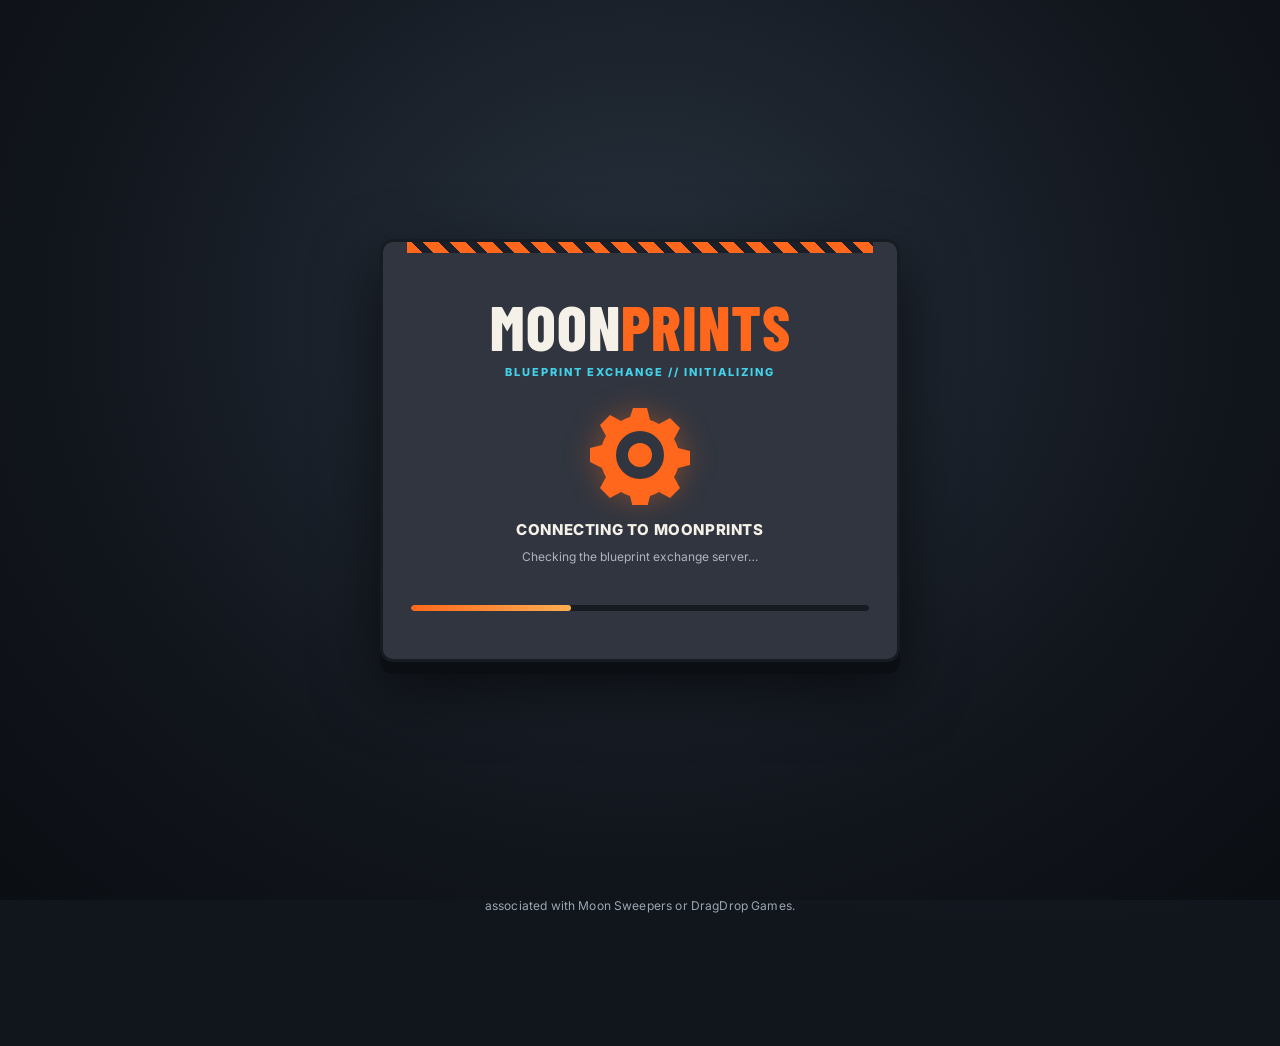
==== index.html @ df33a1d7 "Add files via upload" ====
<!doctype html><html lang="en"><head><meta charset="UTF-8"><meta name="viewport" content="width=device-width,initial-scale=1"><title>MoonPrints | Blueprint Exchange</title><link rel="icon" type="image/svg+xml" href="favicon.svg"><link rel="icon" type="image/png" sizes="32x32" href="favicon-32.png"><style>
@import url('https://fonts.googleapis.com/css2?family=Barlow+Condensed:wght@600;700;800&family=Inter:wght@400;500;600;700;800&display=swap');:root{--bg:#11151c;--panel:#30353f;--inner:#1b1f25;--orange:#ff681c;--muted:#a6adb8;--line:#454c56}*{box-sizing:border-box}body{margin:0;background:radial-gradient(ellipse at 80% 0,#222b3b,#11151c 65%);color:#f6f1e8;font-family:Inter,Arial,sans-serif;min-height:100vh}.wrap{max-width:1500px;margin:auto;padding:24px}.panel{background:var(--panel);border:3px solid #1b2028;border-radius:13px;box-shadow:0 8px 0 #101319,0 18px 35px #0005;position:relative;overflow:hidden}.panel:before{content:"";display:block;height:11px;margin:0 24px;background:repeating-linear-gradient(45deg,var(--orange) 0 11px,#1b2028 11px 19px)}.panel:after{content:'◉';position:absolute;right:9px;top:9px;color:#808a97;font-size:13px}.pad{padding:22px}.header{display:flex;align-items:center;justify-content:space-between;gap:16px}.logo{font-family:'Barlow Condensed',sans-serif;font-size:45px;font-weight:800;letter-spacing:1px;line-height:1}.logo span{color:var(--orange)}.eyebrow{font-size:12px;color:#42d3eb;font-weight:800;letter-spacing:1.3px}.subtitle{color:#aeb5be;font-size:13px;margin-top:8px}.btn{background:#293139;border:0;border-radius:7px;color:#fff;padding:13px 18px;font-weight:800;cursor:pointer}.btn:hover{filter:brightness(1.17)}.btn.primary{background:var(--orange)}.btn:disabled{opacity:.5;cursor:not-allowed}.layout{display:grid;grid-template-columns:270px minmax(0,1fr);gap:20px;margin-top:24px}.side h3,.sectiontitle{font-family:'Barlow Condensed';font-size:25px;margin:0 0 18px;letter-spacing:.7px}.side label{display:block;color:#aeb7c3;font-size:12px;font-weight:800;margin:20px 0 8px}.side select,.search,input,textarea{background:#1c2128;color:white;border:1px solid #454c56;border-radius:7px;padding:13px;font:inherit;width:100%;outline:none}.side select:focus,.search:focus,input:focus,textarea:focus{border-color:var(--orange)}.side .stat{display:flex;justify-content:space-between;background:#1d2229;padding:12px;margin:7px 0;border-radius:7px;font-size:13px}.stat b{color:#ffb25c}.content-head{display:flex;justify-content:space-between;align-items:center;gap:14px;flex-wrap:wrap}.content-head .search{max-width:350px}.tabs{display:flex;gap:5px;margin-top:22px;flex-wrap:wrap}.tab{background:#262d36;border:0;color:#9da7b5;padding:12px 17px;border-radius:8px 8px 0 0;font-weight:800;cursor:pointer}.tab.active{background:var(--orange);color:#fff}.gallery{background:#1a1e24;padding:22px;border-radius:8px;display:grid;grid-template-columns:repeat(3,minmax(0,1fr));gap:17px;min-height:400px}.tile{background:#292f37;border:2px solid #353d47;border-radius:10px;overflow:hidden;cursor:pointer;transition:transform .15s,border-color .15s}.tile:hover{transform:translateY(-4px);border-color:var(--orange)}.art{height:170px;background:radial-gradient(circle at 50% 40%,#344454,#161d26 70%);display:flex;align-items:center;justify-content:center;position:relative}.art svg{width:135px;height:105px;filter:drop-shadow(0 10px 10px #0008)}.tag{position:absolute;top:11px;right:10px;background:#f2eee4;color:#20242b;padding:6px 9px;font-size:10px;font-weight:900;transform:rotate(5deg);border-radius:3px}.tilebody{padding:15px}.tiletitle{font-weight:800;font-size:16px;margin-bottom:6px}.desc{font-size:12px;color:#b0b8c2;line-height:1.5;min-height:36px}.meta{display:flex;justify-content:space-between;margin-top:13px;font-size:11px;color:#aab2bc}.meta strong{color:#ffb36b}.status{color:#9ea8b5;font-size:12px}.empty{grid-column:1/-1;display:flex;align-items:center;justify-content:center;text-align:center;color:#aeb7c3;padding:50px}.modal{position:fixed;inset:0;background:#05080bd9;display:none;align-items:center;justify-content:center;padding:18px;z-index:20}.modal.open{display:flex}.dialog{width:min(750px,100%);max-height:90vh;overflow:auto}.detail-art{height:240px;background:radial-gradient(circle,#344758,#151a22);display:grid;place-items:center;border-radius:8px;margin:16px 0}.detail-art svg{height:180px;width:220px}.modalhead{display:flex;justify-content:space-between;align-items:center;gap:12px}.close{background:#1b2027;color:#fff;border:0;border-radius:6px;padding:9px 13px;cursor:pointer}.details{display:grid;grid-template-columns:repeat(3,1fr);gap:8px;margin:15px 0}.details div{background:#1b2027;border-radius:6px;padding:12px;font-size:12px}.details b{display:block;margin-top:7px;font-size:16px}.row{display:flex;gap:10px;align-items:center;flex-wrap:wrap}.formgrid{display:grid;grid-template-columns:1fr 1fr;gap:12px}.formgrid .full{grid-column:1/-1}.formgrid label{font-size:12px;color:#b4bdc8;display:block;margin-bottom:7px}.foot{color:#6e7887;font-size:12px;text-align:center;margin:25px 0}@media(max-width:950px){.layout{grid-template-columns:1fr}.gallery{grid-template-columns:repeat(2,minmax(0,1fr))}}@media(max-width:580px){.wrap{padding:12px}.gallery{grid-template-columns:1fr}.header{align-items:flex-start;flex-direction:column}.logo{font-size:38px}.formgrid{grid-template-columns:1fr}.formgrid .full{grid-column:auto}}

/* Consistent MoonPrints select styling, including the upload modal. */
select{appearance:none;-webkit-appearance:none;background-color:#1c2128;color:#f6f1e8;border:1px solid #454c56;border-radius:7px;padding:13px 43px 13px 13px;font:inherit;width:100%;outline:none;cursor:pointer;color-scheme:dark;background-image:url("data:image/svg+xml,%3Csvg xmlns='http://www.w3.org/2000/svg' width='16' height='10' viewBox='0 0 16 10'%3E%3Cpath d='m2 2 6 6 6-6' fill='none' stroke='%23ff681c' stroke-width='2.5' stroke-linecap='round' stroke-linejoin='round'/%3E%3C/svg%3E");background-repeat:no-repeat;background-position:right 15px center}
select:hover{border-color:#78818d;background-color:#252b34}select:focus{border-color:var(--orange);box-shadow:0 0 0 2px #ff681c33}select option{background:#1c2128;color:#f6f1e8}

/* v1.2: responsive full-window exchange */
.wrap{width:100%;max-width:none;margin:0 auto;padding:clamp(12px,1.2vw,24px)}
.layout{grid-template-columns:clamp(250px,18vw,330px) minmax(0,1fr);gap:clamp(12px,1.1vw,22px)}
.gallery{grid-template-columns:repeat(auto-fit,minmax(min(100%,260px),1fr));gap:clamp(12px,1vw,20px)}
.art{height:clamp(180px,13vw,260px)}
.art img,.detail-art img{width:100%;height:100%;object-fit:contain;display:block}.art svg{width:60%;height:75%;max-width:210px;max-height:165px}
@media(max-width:950px){.layout{grid-template-columns:1fr}}
@media(max-width:580px){.wrap{padding:10px}.gallery{grid-template-columns:1fr}}

/* v1.7: image previews never dictate the modal height or overflow into metadata. */
.modal{overflow:hidden}
.dialog{max-height:min(90dvh,900px);min-height:0;overflow-y:auto;overflow-x:hidden;overscroll-behavior:contain;scrollbar-color:#717985 #1b1f25}
.dialog .pad{min-width:0}
.detail-art{position:relative;display:block;height:clamp(210px,42vh,430px);min-height:0;max-width:100%;overflow:hidden;isolation:isolate;background:#202a35;margin:16px 0;border-radius:8px}
.detail-art img{position:absolute;inset:0;width:100%;height:100%;max-width:100%;max-height:100%;object-fit:contain;object-position:center;display:block}
.detail-art svg{position:absolute;inset:0;margin:auto;max-width:80%;max-height:85%}
.art{overflow:hidden;min-width:0}
.art img{position:absolute;inset:0;width:100%;height:100%;object-fit:contain;object-position:center}
#modalContent>p{overflow-wrap:anywhere}
@media(max-width:580px){.dialog{max-height:94dvh}.detail-art{height:clamp(180px,32vh,290px)}.details{grid-template-columns:repeat(3,minmax(0,1fr))}.details div{min-width:0;overflow-wrap:anywhere}}
/* v1.8 help guide */
.header-actions{display:flex;align-items:center;gap:10px;flex-wrap:wrap}.btn.guide{border:1px solid #68727e;background:#1c222a}.guide-intro{color:#c7d0d9;line-height:1.65;margin:14px 0 20px}.guide-steps{display:grid;gap:12px;margin:16px 0}.guide-step{display:grid;grid-template-columns:40px minmax(0,1fr);gap:13px;background:#1b2027;border:1px solid #414953;border-radius:9px;padding:15px}.guide-number{width:36px;height:36px;display:grid;place-items:center;background:var(--orange);color:white;border-radius:7px;font-family:'Barlow Condensed',sans-serif;font-size:24px;font-weight:800}.guide-step h3{font-family:'Barlow Condensed',sans-serif;font-size:23px;letter-spacing:.3px;margin:0 0 5px}.guide-step p{margin:0;color:#c1cad4;font-size:13px;line-height:1.7}.guide-path{background:#10151b;border:1px solid #4a5562;border-radius:6px;padding:11px;margin:10px 0 0;overflow-wrap:anywhere;color:#ffbc85;font-size:13px}.guide-note{padding:14px;border-left:4px solid var(--orange);background:#20262d;color:#d2d9df;border-radius:5px;line-height:1.6;font-size:13px}.guide-step strong{color:#fff}@media(max-width:580px){.header-actions{width:100%}.header-actions .btn{flex:1;padding:12px 9px}}

/* MoonPrints startup terminal */
#bootScreen{position:fixed;inset:0;z-index:9999;display:flex;align-items:center;justify-content:center;padding:22px;background:radial-gradient(ellipse at 50% 35%,#27313d 0%,#11151c 65%,#0b0e13 100%);transition:opacity .4s ease,visibility .4s ease}
#bootScreen.boot-hidden{opacity:0;visibility:hidden;pointer-events:none}
.boot-panel{width:min(520px,100%);padding:36px 28px 30px;text-align:center;background:#30353f;border:3px solid #171c23;border-radius:13px;box-shadow:0 12px 0 #0b0e12,0 24px 65px #0009;position:relative;overflow:hidden}
.boot-panel:before{content:'';position:absolute;top:0;left:24px;right:24px;height:11px;background:repeating-linear-gradient(45deg,#ff681c 0 11px,#1b2028 11px 19px)}
.boot-brand{font:800 clamp(40px,8vw,62px)/1 'Barlow Condensed',sans-serif;letter-spacing:1px;margin-top:17px}.boot-brand span{color:#ff681c}
.boot-kicker{color:#42d3eb;font-size:11px;font-weight:800;letter-spacing:2px;margin-top:8px}
.boot-gear{width:100px;height:100px;margin:26px auto 15px;color:#ff681c;filter:drop-shadow(0 0 14px #ff681c55);animation:mp-spin 3.2s linear infinite}
.boot-gear svg{width:100%;height:100%}
@keyframes mp-spin{to{transform:rotate(360deg)}}
.boot-message{font-size:15px;font-weight:800;letter-spacing:.6px;margin-top:8px}.boot-sub{color:#aeb5be;font-size:12px;line-height:1.65;margin-top:8px;min-height:40px;overflow-wrap:anywhere}
.boot-track{height:6px;border-radius:6px;background:#171c23;margin:18px 0;overflow:hidden}.boot-track:before{content:'';display:block;width:35%;height:100%;background:linear-gradient(90deg,#ff681c,#ffae51);border-radius:6px;animation:mp-progress 1.8s ease-in-out infinite alternate}@keyframes mp-progress{from{transform:translateX(-100%)}to{transform:translateX(290%)}}
#bootRetry{display:none;margin:16px auto 0;background:#ff681c;color:white;border:0;border-radius:7px;padding:12px 25px;font-weight:800;cursor:pointer}#bootRetry:focus-visible{outline:2px solid white;outline-offset:3px}
#bootScreen.boot-error .boot-gear{animation:none;color:#ffae51}#bootScreen.boot-error .boot-track:before{animation:none;width:100%;background:#a83f22}#bootScreen.boot-error #bootRetry{display:block}
@media(prefers-reduced-motion:reduce){.boot-gear,.boot-track:before{animation-duration:8s}}

.header-actions{display:flex;gap:9px;flex-wrap:wrap;align-items:center}.header-actions [hidden]{display:none!important}.account-actions{display:flex;gap:10px;flex-wrap:wrap;margin-top:14px}.account-actions .btn{flex:1}.dialog .field{margin:12px 0}.dialog .field label{display:block;color:#aeb7c3;font-size:12px;font-weight:800;margin-bottom:7px}.muted{color:#aeb7c3;font-size:13px}.manage-card{background:#1b2027;border:1px solid #454c56;border-radius:9px;padding:14px;margin:10px 0}.manage-card h3{margin:0 0 7px}.alert-error{color:#ffad83} 

/* Blueprint dossier cards: existing terminal palette, clearer information hierarchy. */
.gallery{grid-template-columns:repeat(auto-fill,minmax(min(100%,300px),1fr));align-items:stretch}
.tile{display:flex;flex-direction:column;min-width:0;cursor:pointer;transition:border-color .15s ease,box-shadow .15s ease}
.tile:focus-visible{outline:2px solid var(--orange);outline-offset:3px}
.tile .art{height:auto;aspect-ratio:16/10;background:#202a35;flex-shrink:0}
.tile .tilebody{padding:16px;display:flex;flex-direction:column;flex:1;min-width:0}
.tiletitle{font-family:'Barlow Condensed',sans-serif;font-size:26px;line-height:1.12;letter-spacing:.3px;margin:0 0 8px;overflow-wrap:anywhere;white-space:normal}
.tile .desc{margin:0 0 14px;line-height:1.6;min-height:0;display:-webkit-box;-webkit-line-clamp:2;-webkit-box-orient:vertical;overflow:hidden;color:#b7c0cc}
.blueprint-facts{display:grid;grid-template-columns:repeat(2,minmax(0,1fr));gap:1px;padding:1px;background:var(--line);border:1px solid var(--line);border-radius:7px;overflow:hidden;margin:0}
.blueprint-facts>div{background:#20262e;padding:10px 11px;min-width:0}
.blueprint-facts dt,.blueprint-exchange dt{font-size:10px;font-weight:800;text-transform:uppercase;letter-spacing:.8px;color:#aeb7c3;margin:0 0 5px}
.blueprint-facts dd,.blueprint-exchange dd{margin:0;font-size:14px;font-weight:700;line-height:1.5;overflow-wrap:anywhere;font-variant-numeric:tabular-nums}
.blueprint-facts .price-fact dd{color:#ffb25c}
.blueprint-exchange{display:grid;grid-template-columns:repeat(3,minmax(0,1fr));gap:12px;margin:16px 0 0;padding-top:13px;border-top:1px solid var(--line)}
.blueprint-exchange>div{min-width:0}.blueprint-exchange .creator-fact{grid-column:1/-1}
.blueprint-exchange .creator-fact dd{color:#42d3eb}
.card-action{display:flex;justify-content:space-between;margin-top:auto;padding-top:16px;color:#ff9b65;font-size:11px;font-weight:800;letter-spacing:1px}
#modalContent .blueprint-facts{grid-template-columns:repeat(3,minmax(0,1fr))}
#modalContent .blueprint-exchange{grid-template-columns:repeat(4,minmax(0,1fr));margin-bottom:18px}
#modalContent .creator-fact{grid-column:auto}
@media(max-width:580px){.gallery{grid-template-columns:1fr;padding:12px}#modalContent .blueprint-facts{grid-template-columns:repeat(2,minmax(0,1fr))}#modalContent .blueprint-exchange{grid-template-columns:repeat(2,minmax(0,1fr))}#modalContent .creator-fact{grid-column:1/-1}}

/* Ko-fi stays below dialogs/startup overlay; leave footer space on small screens. */
.kofi-floating{position:fixed;right:max(16px,env(safe-area-inset-right,0px));bottom:max(16px,env(safe-area-inset-bottom,0px));z-index:10;max-width:calc(100vw - 32px);filter:drop-shadow(0 5px 12px #0007)}
.kofi-floating a:focus-visible{outline:2px solid #fff;outline-offset:4px;border-radius:7px}
.foot{padding-bottom:calc(90px + env(safe-area-inset-bottom,0px))}
.like-button{margin-top:12px;color:var(--orange,#e88630)}.like-button[aria-pressed="true"]{background:#cc731a;color:#fff}.like-button:disabled{opacity:.65;cursor:wait}
</style><link rel="stylesheet" href="website-refresh.css"></head><body><div id="bootScreen" role="status" aria-live="polite" aria-label="MoonPrints backend connection status"><div class="boot-panel"><div class="boot-brand">MOON<span>PRINTS</span></div><div class="boot-kicker">BLUEPRINT EXCHANGE // INITIALIZING</div><div class="boot-gear" aria-hidden="true"><svg viewBox="0 0 100 100"><path fill="currentColor" d="M43 3h14l3 12a36 36 0 0 1 9 4l11-6 10 10-6 11a36 36 0 0 1 4 9l12 3v14l-12 3a36 36 0 0 1-4 9l6 11-10 10-11-6a36 36 0 0 1-9 4l-3 12H43l-3-12a36 36 0 0 1-9-4l-11 6-10-10 6-11a36 36 0 0 1-4-9L0 57V43l12-3a36 36 0 0 1 4-9l-6-11 10-10 11 6a36 36 0 0 1 9-4z"/><circle cx="50" cy="50" r="24" fill="#30353f"/><circle cx="50" cy="50" r="12" fill="currentColor"/></svg></div><div id="bootMessage" class="boot-message">CONNECTING TO MOONPRINTS</div><div id="bootDetail" class="boot-sub">Waking up the blueprint exchange server…</div><div class="boot-track"></div><button id="bootRetry" type="button">↻ RETRY CONNECTION</button></div></div><div class="wrap"><header class="panel"><div class="pad header"><div><div class="eyebrow">MOON SWEEPERS // COMMUNITY TERMINAL</div><div class="logo">MOON<span>PRINTS</span></div><div class="subtitle">Discover, download and share construction blueprints across the moon.</div></div><div class="header-actions"><button class="btn guide" id="howToBtn">? HOW TO USE</button><a class="btn" href="https://www.nexusmods.com/moonsweepers/mods/89" target="_blank" rel="noopener noreferrer" style="text-decoration:none;display:inline-flex;align-items:center">↓ DOWNLOAD MOD</a><button class="btn primary" id="uploadBtn">＋ UPLOAD BLUEPRINT</button><button class="btn" id="authBtn">LOGIN / REGISTER</button><button class="btn" id="myBtn" hidden>MY MOONPRINTS</button><button class="btn" id="accountBtn" hidden>MY ACCOUNT</button><div class="notification-center" id="notificationCenter" hidden><button type="button" class="btn" id="notificationsBtn" aria-controls="notificationDropdown" aria-expanded="false">NOTIFICATIONS <span id="notificationBadge" hidden>0</span></button><div id="notificationDropdown" class="notification-dropdown panel" hidden></div></div></div></div></header><main class="layout"><aside class="panel side"><div class="pad"><h3>FILTER BLUEPRINTS</h3><label for="category">CATEGORY</label><select id="category"><option value="">All categories</option><option>Logistics</option><option>Production</option><option>Power</option><option>Structures</option><option>Services</option><option>Other</option></select><label for="sort">SORT BY</label><select id="sort"><option value="popular" selected>Most downloaded</option><option value="newest">Newest first</option><option value="liked">Most liked</option><option value="trending">Trending · past 7 days</option><option value="oldest">Oldest first</option></select><label>EXCHANGE STATUS</label><div class="stat"><span>Blueprints available</span><b id="count">—</b></div><div class="stat"><span>Total downloads</span><b id="downloads">—</b></div><div class="stat"><span>Backend</span><b id="apiStatus">CONNECTING</b></div><button class="btn" id="refresh" style="width:100%;margin-top:18px">↻ REFRESH EXCHANGE</button></div></aside><section class="panel"><div class="pad"><div class="content-head"><div><div class="eyebrow">COMMUNITY ARCHIVE</div><h2 class="sectiontitle" style="margin:5px 0">BLUEPRINT EXCHANGE</h2></div><input class="search" id="search" aria-label="Search blueprints and creators" placeholder="⌕ Search blueprints, creators..."></div><div class="tabs" id="tabs"><button class="tab active" data-category="">ALL</button><button class="tab" data-category="Logistics">LOGISTICS</button><button class="tab" data-category="Production">PRODUCTION</button><button class="tab" data-category="Power">POWER</button><button class="tab" data-category="Structures">STRUCTURES</button><button class="tab" data-category="Services">SERVICES</button></div><div class="gallery" id="gallery"><div class="empty">CONTACTING MOONPRINTS EXCHANGE...</div></div><div class="status" id="resultInfo" style="margin-top:13px"></div></div></section></main><footer class="foot">MOONPRINTS // COMMUNITY BLUEPRINT EXCHANGE · FAN-MADE COMPANION TOOL<div style="height:1px;background:#434b55;opacity:.55;margin:12px auto;max-width:900px"></div><div style="font-size:12px;color:#9ca6b1;line-height:1.6;font-weight:400;letter-spacing:.15px;max-width:900px;margin:0 auto">MoonPrints is an independent, community-created mod and blueprint-sharing platform. MoonPrints is not affiliated with, endorsed by, or officially associated with Moon Sweepers or DragDrop Games.</div></footer></div><div class="modal" id="modal"><div class="dialog panel" role="dialog" aria-modal="true" aria-label="MoonPrints panel"><div class="pad" id="modalContent"></div></div></div><script src="blueprint-cards.js"></script><script>
// Set this to your private Render backend's PUBLIC HTTPS URL (no trailing slash).
const API_BASE='https://moonprintsbackend.onrender.com';
let authToken=localStorage.getItem('moonprints_session')||'',currentUser=null,afterLogin=null;
let likedIds=new Set(),likesReady=false;const pendingLikes=new Set();
function authHeaders(extra={}){return {...extra,...(authToken?{Authorization:`Bearer ${authToken}`}:{})}}
async function apiCall(route,options={}){const r=await fetch(`${API_BASE}${route}`,{...options,headers:authHeaders(options.headers||{})});let data;try{data=await r.json()}catch{data={error:'Unexpected server response'}}if(!r.ok){const error=Error(data.error||`Request failed (${r.status})`);error.status=r.status;throw error}return data}
function updateAuthUI(){const logged=!!currentUser;$('#authBtn').hidden=logged;$('#myBtn').hidden=!logged;$('#accountBtn').hidden=!logged;if(typeof syncNotificationCenter==='function')syncNotificationCenter()}
async function restoreSession(){if(!authToken)return;try{const r=await apiCall('/api/auth/me');currentUser=r.user}catch(error){if(error.status===401){authToken='';currentUser=null;localStorage.removeItem('moonprints_session')}}updateAuthUI();await refreshLikes()}
function alertModal(title,message){show(`<div class="modalhead"><div><div class="eyebrow">MOONPRINTS // NOTICE</div><h2 style="font-family:Barlow Condensed;font-size:32px">${esc(title)}</h2></div><button class="close" id="alertClose">✕ CLOSE</button></div><p class="muted" style="line-height:1.7">${esc(message)}</p><button class="btn primary" id="alertOkay">OKAY</button>`);$('#alertClose').onclick=close;$('#alertOkay').onclick=close}
function authModal(mode='login',onSuccess=null){if(onSuccess)afterLogin=onSuccess;const register=mode==='register';show(`<div class="modalhead"><div><div class="eyebrow">MOONPRINTS // CREATOR ACCESS</div><h2 style="font-family:Barlow Condensed;font-size:34px">${register?'CREATE ACCOUNT':'LOGIN'}</h2></div><button class="close" id="closeModal">✕ CLOSE</button></div><p class="muted">${register?'Register to publish and manage your blueprints.':'Log in to upload, edit, and manage your MoonPrints.'}</p><form id="authForm"><div class="field"><label>USERNAME</label><input name="username" autocomplete="username" minlength="3" maxlength="24" required placeholder="Your username"></div><div class="field"><label>PASSWORD</label><input type="password" name="password" autocomplete="${register?'new-password':'current-password'}" minlength="${register?10:1}" required placeholder="Password"></div>${register?'<p class="muted">At least 10 characters. Username: letters, numbers, underscores or hyphens.</p>':''}<div class="account-actions"><button type="submit" class="btn primary" id="authSubmit">${register?'REGISTER':'LOGIN'}</button><button type="button" class="btn" id="switchAuth">${register?'ALREADY HAVE AN ACCOUNT? LOGIN':'NEED AN ACCOUNT? REGISTER'}</button></div><p class="alert-error" id="authError" role="alert"></p></form>`);$('#closeModal').onclick=close;$('#switchAuth').onclick=()=>authModal(register?'login':'register');$('#authForm').onsubmit=async e=>{e.preventDefault();$('#authSubmit').disabled=true;$('#authError').textContent='';try{const data=await apiCall(`/api/auth/${register?'register':'login'}`,{method:'POST',headers:{'Content-Type':'application/json'},body:JSON.stringify(Object.fromEntries(new FormData(e.target)))});authToken=data.token;localStorage.setItem('moonprints_session',authToken);currentUser=data.user;updateAuthUI();await refreshLikes();close();const next=afterLogin;afterLogin=null;if(next)next()}catch(err){$('#authError').textContent=err.message}finally{const btn=$('#authSubmit');if(btn)btn.disabled=false}}}
async function myBlueprints(){if(!currentUser)return authModal('login',myBlueprints);try{const data=await apiCall('/api/me/blueprints');show(`<div class="modalhead"><div><div class="eyebrow">CREATOR DASHBOARD</div><h2 style="font-family:Barlow Condensed;font-size:34px">MY MOONPRINTS</h2></div><button class="close" id="closeModal">✕ CLOSE</button></div><p class="muted">Your website and linked-mod uploads, together. Edit details, replace files, or remove a listing.</p><div class="dashboard-summary"><strong>${data.blueprints.length} blueprints</strong><span>${data.blueprints.reduce((sum,x)=>sum+Number(x.downloads||0),0).toLocaleString()} total downloads</span><button class="btn primary" id="libraryUpload">＋ UPLOAD BLUEPRINT</button></div>${data.blueprints.length?data.blueprints.map(x=>`<div class="manage-card"><h3>${esc(x.title)}</h3><p class="muted">${esc(x.category)} · ${Number(x.downloads||0)} downloads · <strong>${x.visibility==='hidden'?'Hidden (private)':'Public'}</strong>${x.hidden?' · Hidden by moderation':''}</p><div class="row"><button class="btn" data-owner-view="${esc(x._id)}">VIEW</button><button class="btn primary" data-edit="${esc(x._id)}">EDIT</button><button class="btn" data-delete="${esc(x._id)}">DELETE</button></div></div>`).join(''):'<p class="muted">Your library starts here. Upload on the website or link your mod to share directly from the game.</p>'}`);$('#closeModal').onclick=close;$('#libraryUpload').onclick=upload;document.querySelectorAll('[data-owner-view]').forEach(b=>b.onclick=()=>detail(b.dataset.ownerView,data.blueprints.find(x=>x._id===b.dataset.ownerView)));document.querySelectorAll('[data-edit]').forEach(b=>b.onclick=()=>editBlueprint(data.blueprints.find(x=>x._id===b.dataset.edit)));document.querySelectorAll('[data-delete]').forEach(b=>b.onclick=()=>deleteBlueprint(data.blueprints.find(x=>x._id===b.dataset.delete)))}catch(e){alertModal('COULD NOT LOAD BLUEPRINTS',e.message)}}
function editBlueprint(x){show(`<div class="modalhead"><h2 style="font-family:Barlow Condensed">EDIT BLUEPRINT</h2><button class="close" id="closeModal">✕ CLOSE</button></div><form id="editForm"><div class="field"><label>TITLE</label><input name="title" maxlength="80" required value="${esc(x.title)}"></div><div class="field"><label>CATEGORY</label><select name="category">${['Logistics','Production','Power','Structures','Services','Other'].map(c=>`<option ${c===x.category?'selected':''}>${c}</option>`).join('')}</select></div><div class="field"><label>VISIBILITY</label><select name="visibility"><option value="public" ${x.visibility!=='hidden'?'selected':''}>Public — shared in the gallery</option><option value="hidden" ${x.visibility==='hidden'?'selected':''}>Hidden — only you and administrators</option></select><p class="muted">Hidden blueprints and previews are private and stay in My MoonPrints.${x.hidden?' This listing is also hidden by moderation; only an administrator can restore public access.':''}</p></div><div class="field"><label>DESCRIPTION</label><textarea name="description" rows="5" maxlength="1500">${esc(x.description||'')}</textarea></div><div class="field"><label>REPLACE MOONPRINT FILE (OPTIONAL)</label><input id="editBlueprintFile" type="file" accept=".MoonPrint,.moonprint"><p class="muted">Leave empty to keep the current blueprint file.</p></div><div class="field"><label>REPLACE PREVIEW IMAGE (OPTIONAL)</label><input id="editPreviewFile" type="file" accept=".png,image/png"><p class="muted">Leave empty to keep the current PNG preview.</p><div id="editImagePreview" style="margin-top:10px"></div></div><div class="row"><button class="btn primary" id="saveEdit" type="submit">SAVE CHANGES</button><button class="btn" type="button" id="editCancel">CANCEL</button></div><p class="alert-error" id="editError" role="alert"></p></form>`);$('#closeModal').onclick=close;$('#editCancel').onclick=myBlueprints;
let previewURL=null;$('#editPreviewFile').onchange=()=>{if(previewURL)URL.revokeObjectURL(previewURL);const f=$('#editPreviewFile').files[0];previewURL=f?URL.createObjectURL(f):null;$('#editImagePreview').innerHTML=previewURL?`<img src="${previewURL}" alt="New preview" style="max-height:180px;max-width:100%;object-fit:contain;border-radius:8px">`:''};
$('#editForm').onsubmit=async e=>{e.preventDefault();const btn=$('#saveEdit'),error=$('#editError');error.textContent='';const blueprint=$('#editBlueprintFile').files[0],image=$('#editPreviewFile').files[0];if(blueprint&&!/\.moonprint$/i.test(blueprint.name)){error.textContent='Select a valid .MoonPrint file';return}if(image&&(!/\.png$/i.test(image.name)||image.size>5*1024*1024)){error.textContent='Select a PNG smaller than 5 MB';return}btn.disabled=true;btn.textContent='SAVING...';try{const details={title:e.target.elements.title.value,category:e.target.elements.category.value,description:e.target.elements.description.value,visibility:e.target.elements.visibility.value};if(blueprint||image){const data=new FormData();if(blueprint)data.append('file',blueprint,blueprint.name);if(image)data.append('image',image,image.name);await apiCall(`/api/blueprints/${encodeURIComponent(x._id)}/files`,{method:'PUT',body:data})}await apiCall(`/api/blueprints/${encodeURIComponent(x._id)}`,{method:'PATCH',headers:{'Content-Type':'application/json'},body:JSON.stringify(details)});if(previewURL)URL.revokeObjectURL(previewURL);await load();myBlueprints()}catch(err){error.textContent=err.message}finally{btn.disabled=false;btn.textContent='SAVE CHANGES'}}}
function deleteBlueprint(x){show(`<div class="modalhead"><h2 style="font-family:Barlow Condensed">DELETE BLUEPRINT?</h2><button class="close" id="closeModal">✕ CLOSE</button></div><p>Delete <strong>${esc(x.title)}</strong> permanently? This cannot be undone.</p><div class="row"><button class="btn primary" id="confirmDelete">YES, DELETE</button><button class="btn" id="cancelDelete">CANCEL</button></div><p class="alert-error" id="deleteError"></p>`);$('#closeModal').onclick=close;$('#cancelDelete').onclick=myBlueprints;$('#confirmDelete').onclick=async()=>{try{await apiCall(`/api/blueprints/${encodeURIComponent(x._id)}`,{method:'DELETE'});await load();myBlueprints()}catch(err){$('#deleteError').textContent=err.message}}}
function accountPage(){if(!currentUser)return authModal('login',accountPage);showPanel('account',`<div class="modalhead"><div><div class="eyebrow">MOONPRINTS // USER SETTINGS</div><h2 style="font-family:Barlow Condensed;font-size:34px">MY ACCOUNT</h2></div><button class="close" id="closeModal">✕ CLOSE</button></div><div class="account-identity"><div><span class="muted">Signed in as</span><h3>${esc(currentUser.username)}</h3></div><button class="btn" id="logoutBtn">LOG OUT</button></div><section class="settings-section"><h3>PROFILE &amp; PASSWORD</h3><p class="muted">Your current password is required to save changes. Changing your password also revokes linked mods.</p><form id="accountForm"><div class="field"><label>USERNAME</label><input name="username" value="${esc(currentUser.username)}" minlength="3" maxlength="24" required></div><div class="field"><label>CURRENT PASSWORD</label><input name="currentPassword" type="password" autocomplete="current-password" required></div><div class="field"><label>NEW PASSWORD (OPTIONAL)</label><input name="newPassword" type="password" autocomplete="new-password" placeholder="Leave blank to keep current password"></div><button class="btn primary" type="submit">SAVE ACCOUNT CHANGES</button><p class="alert-error" id="accountStatus"></p></form></section><section class="settings-section"><h3>LINKED MODS</h3><p class="muted">Connect from the game: hammer → Blueprints → gear → Link account. Revoke a connection below to stop its uploads.</p><div id="linkedMods" role="status"></div></section>`);$('#closeModal').onclick=close;$('#logoutBtn').onclick=logout;if(typeof loadLinkedMods==='function')loadLinkedMods();$('#accountForm').onsubmit=async e=>{e.preventDefault();const data=Object.fromEntries(new FormData(e.target));if(!data.newPassword)delete data.newPassword;try{const r=await apiCall('/api/account',{method:'PATCH',headers:{'Content-Type':'application/json'},body:JSON.stringify(data)});currentUser=r.user;updateAuthUI();if(typeof loadLinkedMods==='function')loadLinkedMods();$('#accountStatus').style.color='#6ee7b7';$('#accountStatus').textContent='Account updated successfully';e.target.currentPassword.value='';e.target.newPassword.value=''}catch(err){$('#accountStatus').textContent=err.message}}}

let items=[],activeCategory='';const $=s=>document.querySelector(s);const esc=s=>String(s??'').replace(/[&<>"']/g,c=>({'&':'&amp;','<':'&lt;','>':'&gt;','"':'&quot;',"'":'&#39;'}[c]));
function blueprintArt(){return `<svg viewBox="0 0 180 140" fill="none" xmlns="http://www.w3.org/2000/svg"><path d="M26 94 90 58 158 91 91 128Z" fill="#536574" stroke="#ff762e" stroke-width="3"/><path d="M26 94V55L90 20 158 55V91L90 58Z" fill="#d9e1e4" stroke="#7e99a6" stroke-width="3"/><path d="M90 20V58M26 55 90 92 158 55M90 92V128" stroke="#ff762e" stroke-width="3"/><path d="M46 67V52L69 40V80M111 72V43L136 57V83" stroke="#314756" stroke-width="5"/><path d="M38 101 91 72 144 101" stroke="#79c9e4" stroke-width="2" opacity=".7"/></svg>`}
async function load(){
  $('#apiStatus').textContent='CONNECTING';
  $('#resultInfo').textContent='Checking MoonPrints API…';
  let healthOk=false;
  try {
    const health=await fetch(`${API_BASE}/api/health`,{cache:'no-store',signal:AbortSignal.timeout(25000)});
    if(!health.ok) throw Error(`Health check returned HTTP ${health.status}`);
    const payload=await health.json();
    if(payload.status!=='ok') throw Error('Unexpected health response');
    healthOk=true;
    $('#apiStatus').textContent='ONLINE';
  } catch(err) {
    $('#apiStatus').textContent='UNREACHABLE';
    $('#resultInfo').textContent=`Cannot reach API health endpoint: ${err.message}. Check Render logs and FRONTEND_ORIGINS (CORS).`;
    items=[];$('#count').textContent='—';$('#downloads').textContent='—';render();
    $('#resultInfo').textContent=`Cannot reach API health endpoint: ${err.message}. Check Render logs and FRONTEND_ORIGINS (CORS).`;
    return {ok:false,reason:err.message};
  }
  try {
    const response=await fetch(`${API_BASE}/api/blueprints?sort=${encodeURIComponent($('#sort').value)}`,{cache:'no-store',signal:AbortSignal.timeout(25000)});
    if(!response.ok) throw Error(`HTTP ${response.status}`);
    const data=await response.json();
    if(!Array.isArray(data.blueprints)) throw Error('Invalid blueprint response');
    items=data.blueprints;
    $('#count').textContent=items.length;
    $('#downloads').textContent=items.reduce((a,b)=>a+(b.downloads||0),0).toLocaleString();
    render();
    return {ok:true};
  } catch(err) {
    items=[];$('#count').textContent='—';$('#downloads').textContent='—';render();
    $('#apiStatus').textContent='API ERROR';
    $('#resultInfo').textContent=`Backend health passed, but blueprint loading failed: ${err.message}. Check MongoDB connection and Render logs.`;
    return {ok:false,reason:'Blueprint API error: '+err.message};
  }
}
function previewArt(x){if(x.visibility==='hidden'||x.hidden)return `<img data-blueprint-preview data-private-preview="${esc(x._id)}" alt="${esc(x.title)} preview">`;return `<img data-blueprint-preview loading="lazy" alt="${esc(x.title)} preview" src="${API_BASE}/api/blueprints/${encodeURIComponent(x._id)}/image?v=${encodeURIComponent(x.updatedAt||x.createdAt||x._id)}">`}
function attachPreviewFallback(root=document){loadPrivatePreviews(root);root.querySelectorAll('img[data-blueprint-preview]').forEach(img=>{img.addEventListener('error',()=>{const holder=document.createElement('div');holder.innerHTML=blueprintArt();img.replaceWith(holder.firstElementChild)},{once:true})})}
function loadPrivatePreviews(root){root.querySelectorAll('img[data-private-preview]').forEach(async img=>{try{const response=await fetch(`${API_BASE}/api/blueprints/${encodeURIComponent(img.dataset.privatePreview)}/image`,{headers:authHeaders(),cache:'no-store'});if(!response.ok)throw Error('Private preview unavailable');const blob=await response.blob();if(!document.contains(img))return;const url=URL.createObjectURL(blob);img.addEventListener('load',()=>URL.revokeObjectURL(url),{once:true});img.addEventListener('error',()=>URL.revokeObjectURL(url),{once:true});img.src=url}catch{if(document.contains(img)){const holder=document.createElement('div');holder.innerHTML=blueprintArt();img.replaceWith(holder.firstElementChild)}}})}
function render(){let q=$('#search').value.toLowerCase().trim(),cat=$('#category').value,sort=$('#sort').value;let shown=items.filter(x=>(!cat||x.category===cat)&&(!q||[x.title,x.description,x.author,x.category].join(' ').toLowerCase().includes(q)));shown.sort((a,b)=>sort==='liked'?(b.likes||0)-(a.likes||0)||new Date(b.createdAt)-new Date(a.createdAt):sort==='trending'?(b.recentDownloads||0)-(a.recentDownloads||0)||new Date(b.createdAt)-new Date(a.createdAt):sort==='popular'?(b.downloads||0)-(a.downloads||0):sort==='oldest'?new Date(a.createdAt)-new Date(b.createdAt):new Date(b.createdAt)-new Date(a.createdAt));$('#gallery').innerHTML=shown.length?shown.map(x=>MoonprintCards.card(x,previewArt(x))).join(''):`<div class="empty">${items.length?'NO BLUEPRINTS MATCH YOUR FILTERS':'NO BLUEPRINTS YET — BE THE FIRST TO UPLOAD ONE!'}</div>`;$('#resultInfo').textContent=`DISPLAYING ${shown.length} OF ${items.length} BLUEPRINTS${sort==='trending'?' · Downloads over the past 7 UTC days':''}`;attachPreviewFallback($('#gallery'));document.querySelectorAll('.tile').forEach(el=>{el.onclick=()=>detail(el.dataset.id);el.onkeydown=e=>{if(e.target.closest('.like-button'))return;if(e.key==='Enter'||e.key===' '){e.preventDefault();detail(el.dataset.id)}}});document.querySelectorAll('.like-button').forEach(button=>{button.onclick=e=>{e.stopPropagation();toggleLike(button.dataset.likeId)};const liked=likedIds.has(button.dataset.likeId);button.setAttribute('aria-pressed',String(liked));button.disabled=pendingLikes.has(button.dataset.likeId);if(liked)button.textContent=button.textContent.replace('♡ LIKE','♥ LIKED')})}
function showPanel(panel,html){show(html,panel)}
function show(html,panel='default'){$('#modal').dataset.panel=panel;$('#modalContent').innerHTML=html;$('#modal').classList.add('open');document.body.classList.add('modal-open')};function close(){$('#modal').classList.remove('open');document.body.classList.remove('modal-open')};$('#modal').onclick=e=>{if(e.target===$('#modal'))close()};document.addEventListener('keydown',e=>{if(e.key==='Escape')close()});
async function refreshLikes(){
  const token=authToken;likesReady=false;likedIds.clear();
  if(!currentUser){render();return}
  try{const data=await apiCall('/api/me/likes',{signal:AbortSignal.timeout(30000)});if(token!==authToken)return;likedIds=new Set(data.blueprintIds);likesReady=true}catch(error){console.warn('Like state unavailable',error.message)}
  render();
}
async function toggleLike(id,inDetail=false){
  if(!currentUser){authModal('login',()=>toggleLike(id,inDetail));return}
  if(pendingLikes.has(id))return;
  pendingLikes.add(id);const token=authToken;
  document.querySelectorAll('.like-button').forEach(button=>{if(button.dataset.likeId===id||button.id==='detailLike')button.disabled=true});
  try{
    if(!likesReady){await refreshLikes();if(!likesReady)throw Error('Could not load your likes. Please try again.')}
    if(token!==authToken)return;
    const data=await apiCall(`/api/blueprints/${encodeURIComponent(id)}/like`,{method:likedIds.has(id)?'DELETE':'PUT',signal:AbortSignal.timeout(30000)});
    if(token!==authToken)return;
    if(data.liked)likedIds.add(id);else likedIds.delete(id);
    const item=items.find(item=>item._id===id);if(item)item.likes=data.likes;
    render();if(inDetail){detail(id);$('#likeStatus').textContent=data.liked?'Blueprint liked.':'Like removed.'}
  }catch(error){if(error.status===401){authToken='';currentUser=null;likedIds.clear();likesReady=false;localStorage.removeItem('moonprints_session');updateAuthUI();authModal('login',()=>toggleLike(id,inDetail))}else alertModal('LIKE NOT SAVED',error.message)}
  finally{pendingLikes.delete(id);document.querySelectorAll('.like-button').forEach(button=>{if(button.dataset.likeId===id||button.id==='detailLike')button.disabled=false})}
}
function detail(id,ownedBlueprint=null){let x=ownedBlueprint||items.find(x=>x._id===id);if(!x)return;showPanel('blueprint',`<div class="modalhead"><div><div class="eyebrow">${esc(x.category)} // BLUEPRINT DETAILS</div><h2 style="margin:5px 0;font-family:Barlow Condensed;font-size:34px">${esc(x.title)}</h2></div><button class="close" id="closeModal">✕ CLOSE</button></div><div class="blueprint-detail-layout"><div class="detail-media"><div class="detail-art">${previewArt(x)}</div><p class="detail-description" style="line-height:1.7;color:#cbd2da">${esc(x.description||'No description provided.')}</p></div><div class="detail-info">${MoonprintCards.facts(x)}${MoonprintCards.exchange(x)}<div class="row"><button class="btn primary" id="download">↓ DOWNLOAD .MOONPRINT</button><button class="btn like-button" id="detailLike" ${x.visibility==='hidden'||x.hidden?'hidden':''} aria-pressed="${likedIds.has(id)}">${likedIds.has(id)?"♥ LIKED":"♡ LIKE"} · ${Number(x.likes||0).toLocaleString()}</button><span id="likeStatus" class="status" role="status"></span><span class="status">Uploaded ${new Date(x.createdAt).toLocaleDateString()}</span></div></div></div>`);attachPreviewFallback($('#modalContent'));$('#closeModal').onclick=close;$('#detailLike').disabled=pendingLikes.has(id);$('#detailLike').onclick=()=>toggleLike(id,true);$('#download').onclick=async()=>{const btn=$('#download');btn.disabled=true;try{const r=await fetch(`${API_BASE}/api/blueprints/${encodeURIComponent(x._id)}/download`,{headers:authHeaders()});if(!r.ok){let msg='Download unavailable';try{msg=(await r.json()).error||msg}catch{}throw Error(msg)}const blob=await r.blob();const url=URL.createObjectURL(blob);const a=document.createElement('a');a.href=url;a.download=`${x.title.replace(/[^a-z0-9 _-]/gi,'').trim()||'Blueprint'}.MoonPrint`;document.body.append(a);a.click();a.remove();setTimeout(()=>URL.revokeObjectURL(url),60000);setTimeout(load,1200)}catch(e){alertModal('DOWNLOAD UNAVAILABLE',e.message)}finally{btn.disabled=false}}}
function upload(skipCooldown=false){if(!currentUser)return authModal('login',upload);if(skipCooldown!==true&&typeof beginUploadWithCooldown==='function'){beginUploadWithCooldown();return}showPanel('upload',`<div class="modalhead"><div><div class="eyebrow">SUBMIT TO COMMUNITY ARCHIVE</div><h2 style="margin:5px 0;font-family:Barlow Condensed;font-size:34px">UPLOAD BLUEPRINT</h2></div><button class="close" id="closeModal">✕ CLOSE</button></div><p class="status">Upload a blueprint and PNG preview. Choose Public to share, or Hidden for access by only you and administrators.</p><form id="uploadForm" class="formgrid"><div><label>BLUEPRINT NAME</label><input name="title" maxlength="80" required placeholder="e.g. Automated Sorting Facility"></div><div><label>CREATOR NAME</label><input value="${esc(currentUser.username)}" disabled title="Your account username is used as the creator"></div><div class="upload-category"><label>CATEGORY</label><select name="category" required><option>Logistics</option><option>Production</option><option>Power</option><option>Structures</option><option>Services</option><option>Other</option></select></div><div class="upload-visibility"><label>VISIBILITY</label><select name="visibility"><option value="public">Public — shared in the gallery</option><option value="hidden">Hidden — private</option></select></div><div class="upload-file"><label>MOONPRINT FILE</label><input id="blueprintFile" type="file" accept=".MoonPrint,.moonprint" required><div class="status">Select one .MoonPrint blueprint file.</div></div><div class="upload-preview"><label>PREVIEW IMAGE (PNG)</label><input id="previewFile" type="file" accept=".png,image/png" required><div class="status">Select one PNG image to display in the gallery.</div><div id="imagePreview" style="margin-top:10px"></div></div><div class="upload-description"><label>DESCRIPTION</label><textarea name="description" rows="4" maxlength="1500" placeholder="Describe how your build works..."></textarea></div><div class="full row"><button class="btn primary" type="submit" id="submitUpload">↑ PUBLISH BLUEPRINT</button><span class="status" id="uploadStatus" role="status"></span></div></form>`);
$('#closeModal').onclick=close;
let previewURL=null;
$('#blueprintFile').addEventListener('change',()=>{
 const file=$('#blueprintFile').files[0];
 if(file&&!$('#uploadForm').elements.title.value.trim())$('#uploadForm').elements.title.value=file.name.replace(/\.moonprint$/i,'');
});
$('#previewFile').addEventListener('change',()=>{
 if(previewURL)URL.revokeObjectURL(previewURL);
 const file=$('#previewFile').files[0];
 previewURL=file?URL.createObjectURL(file):null;
 $('#imagePreview').innerHTML=previewURL?`<img src="${previewURL}" alt="Selected preview" style="width:100%;max-height:180px;object-fit:contain;background:#151a20;border-radius:8px">`:'';
});
$('#uploadForm').onsubmit=async e=>{
 e.preventDefault();
 const btn=$('#submitUpload'),msg=$('#uploadStatus');
 const blueprint=$('#blueprintFile').files[0],image=$('#previewFile').files[0];
 if(!blueprint||!/\.moonprint$/i.test(blueprint.name)){msg.textContent='Select a valid .MoonPrint file';return}
 if(!image||!/\.png$/i.test(image.name)){msg.textContent='Select a PNG preview image';return}
 if(image.size>5*1024*1024){msg.textContent='PNG must be 5 MB or smaller';return}
 btn.disabled=true;msg.textContent='UPLOADING...';
 try{
  const data=new FormData(e.target);
  data.append('file',blueprint,blueprint.name);
  data.append('image',image,image.name);
  const r=await fetch(`${API_BASE}/api/blueprints`,{method:'POST',headers:authHeaders(),body:data});
  const result=await r.json();
  if(r.status===429&&['UPLOAD_COOLDOWN','UPLOAD_IN_PROGRESS'].includes(result.code)&&typeof showUploadCooldown==='function'){msg.textContent=result.error;showUploadCooldown(result,()=>{if(e.target.isConnected)e.target.requestSubmit();else upload()});return}
  if(!r.ok)throw Error(result.error||'Upload failed');
  if(!result.blueprint?.hasImage)throw Error('Blueprint uploaded, but the backend did not record its PNG preview. Confirm the latest backend is deployed.');
  const imageResponse=await fetch(`${API_BASE}/api/blueprints/${encodeURIComponent(result.blueprint._id)}/image`,{headers:authHeaders(),cache:'no-store'});
  if(!imageResponse.ok){let reason='Preview unavailable';try{reason=(await imageResponse.json()).error||reason}catch{}throw Error('Blueprint uploaded, but the PNG could not be retrieved: '+reason)}
  const imageBytes=await imageResponse.blob();
  if(!imageBytes.type.includes('image/png')||imageBytes.size===0)throw Error('Blueprint uploaded, but the backend returned an invalid PNG preview.');
  if(previewURL)URL.revokeObjectURL(previewURL);
  close();await load();if(result.blueprint.visibility==='hidden')await myBlueprints();else detail(result.blueprint._id);
 }catch(err){msg.textContent=err.message+' Check My MoonPrints before retrying to avoid duplicates.'}
 finally{btn.disabled=false}
};
}
function howTo(){showPanel('guide',`<div class="modalhead"><div><div class="eyebrow">MOONPRINTS // FIELD MANUAL</div><h2 style="font-family:Barlow Condensed;font-size:34px">HOW TO USE MOONPRINTS</h2></div><button class="close" id="closeModal">✕ CLOSE</button></div><p class="guide-intro">Build once, save it, and share. Browse public blueprints freely; sign in to upload, like, or manage your creations.</p><div class="guide-steps">
<div class="guide-step"><div class="guide-number">1</div><div><h3>INSTALL THE MOD</h3><div class="guide-copy">Close Moon Sweepers. Install <a href="https://www.nexusmods.com/moonsweepers/mods/89" target="_blank" rel="noopener noreferrer">MoonPrints from Nexus Mods</a> and its required BepInEx 6 IL2CPP loader and patcher. Put both plugin DLLs here:<div class="guide-path">BepInEx / plugins / Moonprints /<br>Moonprints.dll + Moonprints.Core.dll</div>Find your game folder in Steam → Manage → Browse local files, then launch the game.</div></div></div>
<div class="guide-step"><div class="guide-number">2</div><div><h3>DOWNLOAD &amp; IMPORT</h3><div class="guide-copy">Open a public blueprint and choose <strong>Download .Moonprint</strong>. Copy it into:<div class="guide-path">BepInEx / Moonprints /</div>In the hammer's <strong>Blueprints</strong> tab, choose <strong>Refresh files</strong>. Use <strong>Open blueprint folder</strong> to find this location. Only the .Moonprint is required; its image is embedded.</div></div></div>
<div class="guide-step"><div class="guide-number">3</div><div><h3>BUILD OR CREATE</h3><div class="guide-copy">On foot with the hammer, click a preview for details or its name to build. Use normal rotation/height controls; <strong>L</strong> locks and arrows nudge. Press <strong>Z</strong> to select pieces, hold <strong>Alt</strong> for rectangle selection, then <strong>Enter</strong> to name and save. Hotkeys are customizable in gear/settings. Saves include a .Moonprint and PNG.</div></div></div>
<div class="guide-step"><div class="guide-number">4</div><div><h3>LINK YOUR ACCOUNT</h3><div class="guide-copy">Open <strong>Blueprints → gear → Link account</strong>. Log in or register on the website and compare the displayed codes before approving. Return to the game for your linked username. Revoke connections in <strong>My Account → Linked Mods</strong> or unlink in-game. No website password is entered in the mod.</div></div></div>
<div class="guide-step"><div class="guide-number">5</div><div><h3>UPLOAD &amp; CHOOSE VISIBILITY</h3><div class="guide-copy">On the website, choose <strong>Upload blueprint</strong>, select a .Moonprint and PNG (up to 5 MB), and choose <strong>Public</strong> or <strong>Hidden</strong>. Hidden files and previews are accessible only to you and administrators. In-game manual uploads and optional Auto-upload publish under your linked username; change their visibility afterward in <strong>My MoonPrints</strong>.</div></div></div>
<div class="guide-step"><div class="guide-number">6</div><div><h3>MANAGE YOUR BLUEPRINTS</h3><div class="guide-copy">Open <strong>My MoonPrints → Edit</strong> to change visibility, title, category or description, replace files, or delete a listing. Public shares can receive likes from signed-in users. Open <strong>Notifications</strong> beside My Account for likes and admin messages. New uploads are limited to one per 60 seconds; edits and file replacements are unaffected. Failed in-game uploads leave local files intact. After a timeout, check your library before retrying to avoid duplicate submissions.</div></div></div>
</div><div class="guide-note">Use a single-player world. Snapping and optional clipping are experimental. Costs, unlocks and configured reach still apply. Blueprints copy layouts, not inventories, production progress, recipes or filters. If the server is waking up, allow some time and check your library before retrying.</div><div class="row" style="justify-content:flex-end;margin-top:12px"><button class="btn primary" id="guideDone">GOT IT</button></div>`);$('#closeModal').onclick=close;$('#guideDone').onclick=close}
async function logout(){try{await apiCall('/api/auth/logout',{method:'POST'})}catch(error){alertModal('SIGN OUT FAILED',error.message);return}authToken='';currentUser=null;localStorage.removeItem('moonprints_session');likedIds.clear();likesReady=false;updateAuthUI();render();close()}
$('#howToBtn').onclick=howTo;$('#uploadBtn').onclick=upload;$('#myBtn').onclick=myBlueprints;$('#accountBtn').onclick=accountPage;$('#authBtn').onclick=()=>authModal();restoreSession();$('#refresh').onclick=load;['search','category','sort'].forEach(id=>$('#'+id).addEventListener(id==='search'?'input':'change',()=>{if(id==='sort'){load();return}if(id==='category'){document.querySelectorAll('.tab').forEach(t=>t.classList.toggle('active',t.dataset.category===$('#category').value))}render()}));document.querySelectorAll('.tab').forEach(t=>t.onclick=()=>{$('#category').value=t.dataset.category;document.querySelectorAll('.tab').forEach(b=>b.classList.toggle('active',b===t));render()});
// Keep the exchange covered until both health and gallery API requests succeed.
let bootRunning=false;
const bootScreen=$('#bootScreen');
const bootMessage=$('#bootMessage');
const bootDetail=$('#bootDetail');
const pause=ms=>new Promise(resolve=>setTimeout(resolve,ms));
async function startBoot(){
 if(bootRunning)return;
 bootRunning=true;
 bootScreen.classList.remove('boot-hidden','boot-error');
 $('#bootRetry').disabled=true;
 const maxAttempts=4;
 for(let attempt=1;attempt<=maxAttempts;attempt++){
  bootMessage.textContent='CONNECTING TO MOONPRINTS';
  bootDetail.textContent=attempt===1?'Checking the blueprint exchange server…':`Server not ready. Retrying (${attempt}/${maxAttempts})…`;
  const result=await load();
  if(result?.ok){
   bootMessage.textContent='SYSTEM ONLINE';
   bootDetail.textContent='Blueprint exchange ready.';
   await pause(450);
   bootScreen.classList.add('boot-hidden');window.dispatchEvent(new Event('moonprints-ready'));
   bootRunning=false;
   return;
  }
  if(attempt<maxAttempts)await pause(2500);
  else {
   bootScreen.classList.add('boot-error');
   bootMessage.textContent='CONNECTION FAILED';
   bootDetail.textContent=`Unable to load the exchange. ${result?.reason||'Please try again.'}`;
  }
 }
 $('#bootRetry').disabled=false;
 bootRunning=false;
}
$('#bootRetry').addEventListener('click',startBoot);
startBoot();
</script><script src="upload-cooldown.js"></script><script src="user-notifications.js"></script><script src="mod-link.js"></script>
<aside class="kofi-floating" aria-label="Support MoonPrints server costs">
<script type="text/javascript" src="https://storage.ko-fi.com/cdn/widget/Widget_2.js"></script>
<script type="text/javascript">
if (typeof kofiwidget2 !== 'undefined') {
  kofiwidget2.init('Send me a coffee', '#cc731a', 'Q4U8285YIT');
  kofiwidget2.draw();
}
</script>
</aside>
</body></html>
---- website-refresh.css ----
/* Responsive exchange and account panels. */
.header{flex-wrap:wrap}.header-actions [hidden]{display:none!important}.btn,button{min-height:44px}.btn{text-decoration:none;line-height:1.4}a{color:#ffb25c}:focus-visible{outline:2px solid #ffb25c;outline-offset:3px}.subtitle,.muted{line-height:1.65}.modalhead{align-items:flex-start}.modalhead h2{margin:5px 0 14px!important;overflow-wrap:anywhere}.close{flex-shrink:0}.manage-card{padding:18px;margin:12px 0}.manage-card h3{font:700 25px/1.2 'Barlow Condensed',sans-serif;overflow-wrap:anywhere}.account-identity,.dashboard-summary{background:#20262e;border-radius:9px;padding:16px;display:flex;align-items:center;justify-content:space-between;gap:12px;flex-wrap:wrap;margin:18px 0}.settings-section{background:#222831;border:1px solid #454c56;border-radius:9px;padding:18px;margin-top:16px}.settings-section h3{margin-top:0}.guide-copy{font-size:14px;line-height:1.8;color:#c1cad4}.guide-path{margin:12px 0}.tabs{gap:6px;margin-bottom:12px}.tab{border-radius:6px}body.modal-open{overflow:hidden}
@media(max-width:700px){.pad{padding:16px}.layout{margin-top:16px;gap:16px}.header-actions{display:grid;grid-template-columns:1fr 1fr;width:100%;gap:8px}.header-actions .btn{display:flex;justify-content:center;align-items:center;text-align:center;padding:12px 8px}.header-actions #uploadBtn{grid-column:1/-1;grid-row:2}.side .pad{display:grid;grid-template-columns:minmax(0,1fr) minmax(0,1fr);gap:8px 12px}.side h3{grid-column:1/-1;margin:0}.side label{grid-row:2;margin:4px 0}.side select{grid-row:3;min-width:0}.side label:nth-of-type(3),.side .stat{display:none}.side #refresh{grid-column:1/-1;margin-top:4px!important}.content-head .search{max-width:none}.tabs{flex-wrap:nowrap;overflow-x:auto;padding-bottom:6px}.tab{flex-shrink:0}.modal{padding:8px}.dialog{width:100%;max-height:96dvh}.dialog .pad{padding:16px}.modalhead h2{font-size:28px!important}.guide-step{grid-template-columns:28px minmax(0,1fr);gap:10px;padding:12px}.guide-number{width:28px;height:28px;font-size:20px}.guide-step h3{font-size:21px}input,select,textarea{font-size:16px!important;min-width:0}.formgrid>div{min-width:0}.account-actions{flex-direction:column}.manage-card .row .btn{flex:1}.kofi-floating{position:static;max-width:100%;text-align:center;margin:16px}.foot{padding-bottom:0}.empty{padding:30px 12px}.gallery{min-height:200px}.settings-section{padding:14px}}
@media(prefers-reduced-motion:reduce){*,*:before{animation:none!important;transition:none!important}}

/* These panels grow around their contents; How to/My MoonPrints retain the
   original bounded, scrolling dialog. Small screens scroll the outer overlay
   without clipping fields, descriptions, errors, or linked connections. */
.modal:is([data-panel="blueprint"],[data-panel="upload"],[data-panel="account"],[data-panel="guide"]){align-items:flex-start;overflow:auto;overscroll-behavior:contain;scrollbar-width:none}
.modal:is([data-panel="blueprint"],[data-panel="upload"],[data-panel="account"],[data-panel="guide"])::-webkit-scrollbar{display:none}
.modal:is([data-panel="blueprint"],[data-panel="upload"],[data-panel="account"],[data-panel="guide"]) .dialog{width:min(1120px,100%);max-height:none;overflow:visible;margin-block:auto;flex-shrink:0}
.modal:is([data-panel="blueprint"],[data-panel="upload"],[data-panel="account"],[data-panel="guide"]) .modalhead{gap:16px;min-width:0}
.modal:is([data-panel="blueprint"],[data-panel="upload"],[data-panel="account"],[data-panel="guide"]) .modalhead>div{min-width:0}
.blueprint-detail-layout{display:grid;grid-template-columns:minmax(0,1.15fr) minmax(0,1fr);gap:24px;align-items:start}
.detail-media,.detail-info{min-width:0}
.modal[data-panel="blueprint"] .detail-art{margin:0;height:clamp(220px,43dvh,390px)}
.modal[data-panel="blueprint"] .detail-description{overflow-wrap:anywhere;white-space:pre-wrap;margin:14px 0 0}
.modal[data-panel="blueprint"] #modalContent .blueprint-facts,.modal[data-panel="blueprint"] #modalContent .blueprint-exchange{grid-template-columns:repeat(2,minmax(0,1fr))}
.modal[data-panel="blueprint"] .blueprint-facts>div{padding:9px 11px}
.modal[data-panel="blueprint"] .row{gap:10px;margin-top:16px;flex-wrap:wrap}
.modal[data-panel="blueprint"] .like-button{margin-top:0}
.modal[data-panel="upload"] .formgrid{grid-template-columns:repeat(2,minmax(0,1fr)) minmax(240px,.95fr);gap:14px 18px;align-items:start}
.modal[data-panel="upload"] .formgrid>div{min-width:0}
.modal[data-panel="upload"] .upload-category{grid-column:1/3;grid-row:2}
.modal[data-panel="upload"] .upload-file{grid-column:1/3;grid-row:3}
.modal[data-panel="upload"] .upload-description{grid-column:1/3;grid-row:4}
.modal[data-panel="upload"] .upload-preview{grid-column:3;grid-row:1/5}
.modal[data-panel="upload"] #imagePreview{height:220px;display:grid;place-items:center;background:#1c2128;border:1px dashed #454c56;border-radius:8px;overflow:hidden}
.modal[data-panel="upload"] #imagePreview:empty:before{content:"Your PNG preview appears here";color:#a6adb8;font-size:13px;padding:16px;text-align:center}
.modal[data-panel="upload"] #imagePreview img{display:block;width:100%;height:100%;max-height:100%!important;object-fit:contain}
.modal[data-panel="upload"] textarea{min-height:96px;resize:vertical}
.modal[data-panel="upload"] input[type="file"]{font-size:13px;padding:10px;max-width:100%}
.modal[data-panel="account"] #modalContent{display:grid;grid-template-columns:minmax(0,1.1fr) minmax(0,1fr);gap:16px}
.modal[data-panel="account"] .modalhead,.modal[data-panel="account"] .account-identity{grid-column:1/-1}
.modal[data-panel="account"] .account-identity{margin:0;padding:12px 16px}
.modal[data-panel="account"] .account-identity h3{margin:4px 0;font-size:22px;overflow-wrap:anywhere}
.modal[data-panel="account"] .settings-section{min-width:0;margin:0;padding:12px}
.modal[data-panel="account"] .settings-section h3{margin:0 0 10px}
.modal[data-panel="account"] .settings-section .muted{font-size:14px;line-height:1.5;overflow-wrap:anywhere}
.modal[data-panel="account"] .field{margin:10px 0}
.modal[data-panel="account"] input{padding:10px}
.modal[data-panel="account"] .manage-card{padding:12px;margin:10px 0}
.modal[data-panel="account"] .manage-card h3{font-size:21px}
@media(max-width:760px){
 .blueprint-detail-layout,.modal[data-panel="account"] #modalContent{grid-template-columns:minmax(0,1fr)}
 .modal[data-panel="blueprint"] .detail-art{height:clamp(180px,34dvh,300px)}
 .modal[data-panel="upload"] .formgrid{grid-template-columns:repeat(2,minmax(0,1fr))}
 .modal[data-panel="upload"] .upload-preview{grid-column:1/-1;grid-row:4}
 .modal[data-panel="upload"] .upload-description{grid-row:5}
 .modal[data-panel="upload"] #imagePreview{height:180px}
}
@media(max-width:480px){
 .modal[data-panel="upload"] .formgrid{grid-template-columns:minmax(0,1fr)}
 .modal[data-panel="upload"] .formgrid>div{grid-column:1!important;grid-row:auto!important}
 .modal:is([data-panel="blueprint"],[data-panel="upload"],[data-panel="account"],[data-panel="guide"]) .modalhead{gap:10px}
 .modal:is([data-panel="blueprint"],[data-panel="upload"],[data-panel="account"],[data-panel="guide"]) .close{padding:8px;font-size:12px}
}

/* Compact spacing keeps the usual account/upload forms within laptop-height
   viewports; long descriptions or extra linked devices can still grow safely. */
.modal:is([data-panel="upload"],[data-panel="account"]) .dialog>.pad{padding:18px}
.modal:is([data-panel="upload"],[data-panel="account"]) .modalhead h2{margin:5px 0 6px!important;font-size:30px!important}
.modal[data-panel="upload"] #modalContent>.status{margin:0 0 12px}
.modal[data-panel="upload"] .formgrid{row-gap:10px}
.modal[data-panel="upload"] textarea{min-height:88px;height:88px}
.modal[data-panel="account"] #modalContent{gap:12px}
.modal[data-panel="account"] .account-identity{padding:8px 12px}
.modal[data-panel="account"] .settings-section .muted{margin:8px 0}
.modal[data-panel="account"] .field{margin:8px 0}
.modal[data-panel="account"] #accountStatus:empty{display:none}
@media(max-width:700px){.modal:is([data-panel="upload"],[data-panel="account"]) .dialog>.pad{padding:16px}}

.modal[data-panel="upload"] .upload-category{grid-column:1;grid-row:2}
.modal[data-panel="upload"] .upload-visibility{grid-column:2;grid-row:2}
.modal[data-panel="guide"] .dialog{width:min(1400px,100%)}
.modal[data-panel="guide"] .dialog>.pad{padding:18px}
.modal[data-panel="guide"] .guide-intro{margin:0 0 14px;font-size:14px;line-height:1.5}
.modal[data-panel="guide"] .guide-steps{display:grid;grid-template-columns:repeat(3,minmax(0,1fr));gap:12px}
.modal[data-panel="guide"] .guide-step{margin:0;padding:12px;display:grid;grid-template-columns:28px minmax(0,1fr);gap:10px;align-items:start}
.modal[data-panel="guide"] .guide-number{width:28px;height:28px;font-size:20px}
.modal[data-panel="guide"] .guide-step h3{font-size:22px;margin:0 0 8px}
.modal[data-panel="guide"] .guide-copy{font-size:13px;line-height:1.5;overflow-wrap:anywhere}
.modal[data-panel="guide"] .guide-path{font-size:12px;margin:8px 0;padding:8px}
.modal[data-panel="guide"] .guide-note{margin-top:14px;font-size:12px;line-height:1.5;padding:10px 12px}
@media(max-width:1050px){.modal[data-panel="guide"] .guide-steps{grid-template-columns:repeat(2,minmax(0,1fr))}}
@media(max-width:600px){.modal[data-panel="guide"] .guide-steps{grid-template-columns:minmax(0,1fr)}}

/* Account inbox uses the same orange/charcoal surfaces as the exchange. */
.notification-center{position:relative}
#notificationBadge{display:inline-grid;place-items:center;min-width:22px;height:22px;padding:0 6px;margin-left:5px;border-radius:12px;background:var(--orange);color:#fff}
#notificationBadge[hidden],.notification-dropdown[hidden],.notification-center[hidden]{display:none!important}
.notification-dropdown{position:fixed;z-index:55;width:min(390px,calc(100vw - 24px));box-shadow:0 14px 40px #0008;text-align:left}
.notification-heading,.notification-footer{display:flex;align-items:center;justify-content:space-between;gap:8px;padding:12px 14px}
.notification-heading strong{font-size:13px;letter-spacing:1px;color:#ffb25c}
.notification-list{max-height:min(440px,55dvh);overflow:auto;scrollbar-width:thin;scrollbar-color:#cc731a #20262e}
.notification-entry{display:flex;flex-direction:column;gap:6px;width:100%;border:0;border-top:1px solid var(--line);border-left:3px solid transparent;background:#222831;color:#f6f1e8;text-align:left;padding:14px;cursor:pointer;font:inherit}
.notification-entry:hover{background:#303b46}.notification-entry.unread{border-left-color:var(--orange);background:#2e343e}
.notification-entry strong{font-size:14px;overflow-wrap:anywhere}.notification-entry span,.notification-entry time{font-size:12px;color:#aeb7c3}
.notification-empty{padding:16px;margin:0}.notification-dropdown>.alert-error{padding:0 14px}
.notification-message{white-space:pre-wrap;overflow-wrap:anywhere;background:#20262e;border:1px solid var(--line);border-radius:8px;padding:18px;line-height:1.7;margin:18px 0}
.modal[data-panel="notification"]{align-items:flex-start;overflow:auto;scrollbar-width:none}
.modal[data-panel="notification"]::-webkit-scrollbar{display:none}
.modal[data-panel="notification"] .dialog{max-height:none;overflow:visible;margin-block:auto}
.modal[data-panel="notification"] h2{font:700 30px/1.2 'Barlow Condensed',sans-serif;overflow-wrap:anywhere}
.upload-cooldown-overlay{position:fixed;inset:0;background:#05080be8;z-index:70;display:grid;place-items:center;padding:18px;overflow:auto}
.cooldown-panel{width:min(500px,100%)}.cooldown-panel h2{font:700 28px/1.15 'Barlow Condensed',sans-serif;margin:0}
.cooldown-clock{text-align:center;font:800 46px/1.3 'Barlow Condensed',sans-serif;color:#ffb25c;margin:22px 0;font-variant-numeric:tabular-nums}
.cooldown-panel [data-wait-upload]{width:100%}.cooldown-panel [data-wait-upload]:disabled{background:#454c56;color:#abb1b9;opacity:1;cursor:not-allowed}
@media(max-width:700px){.notification-center{width:100%}#notificationsBtn{width:100%}.notification-dropdown .btn{padding:10px 12px}.notification-heading .close{min-height:36px;padding:6px}}
.header-actions{flex:1 1 auto;justify-content:flex-end}
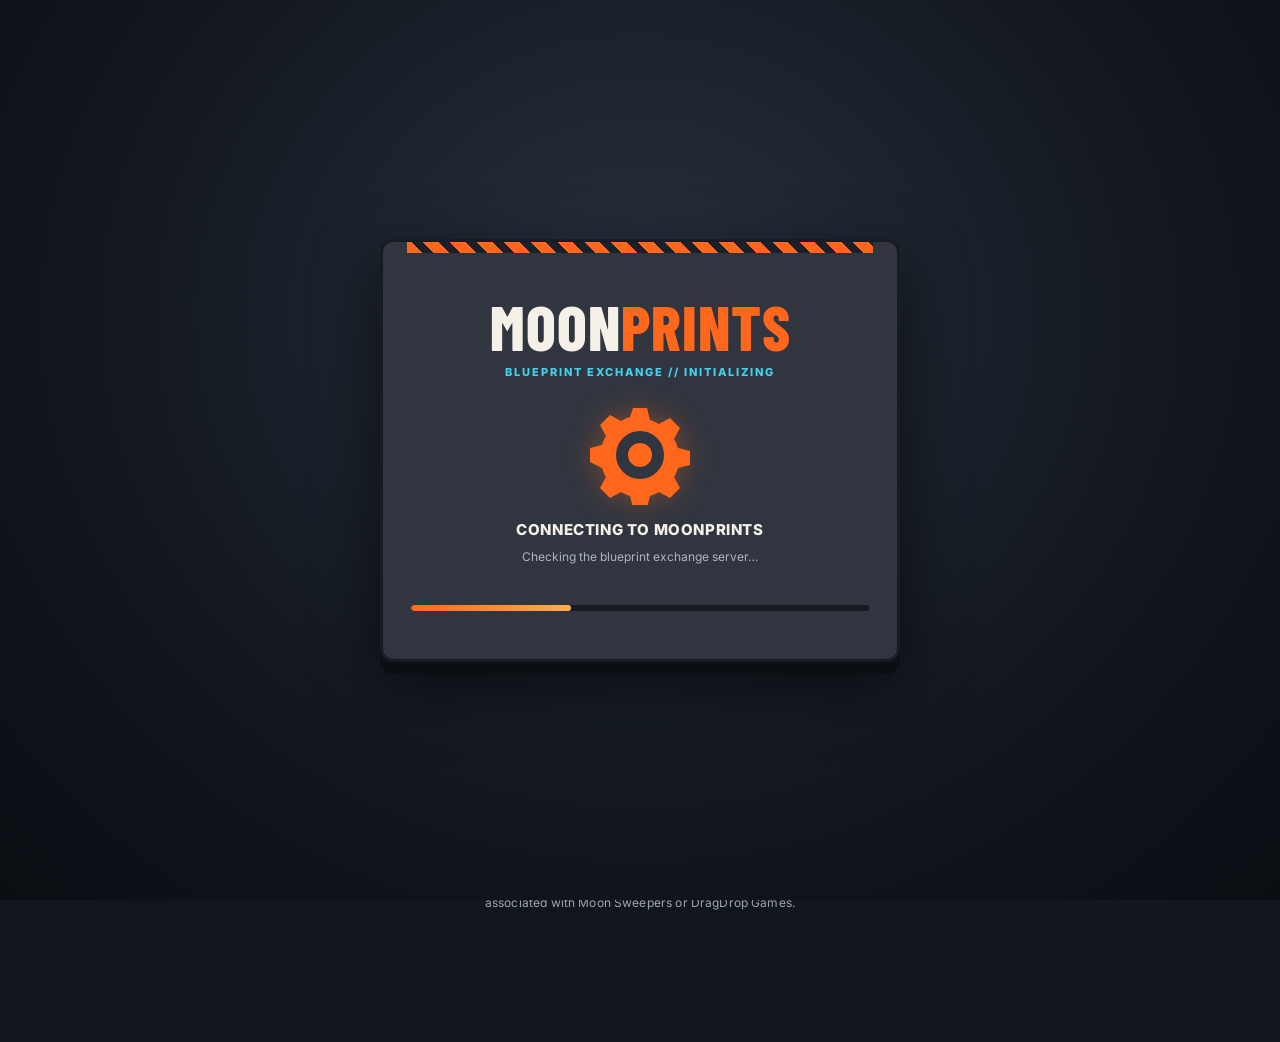
==== commit c8191c5e: "Add files via upload" ====
--- a/index.html
+++ b/index.html
@@ -73,7 +73,7 @@
 .kofi-floating a:focus-visible{outline:2px solid #fff;outline-offset:4px;border-radius:7px}
 .foot{padding-bottom:calc(90px + env(safe-area-inset-bottom,0px))}
 .like-button{margin-top:12px;color:var(--orange,#e88630)}.like-button[aria-pressed="true"]{background:#cc731a;color:#fff}.like-button:disabled{opacity:.65;cursor:wait}
-</style><link rel="stylesheet" href="website-refresh.css"></head><body><div id="bootScreen" role="status" aria-live="polite" aria-label="MoonPrints backend connection status"><div class="boot-panel"><div class="boot-brand">MOON<span>PRINTS</span></div><div class="boot-kicker">BLUEPRINT EXCHANGE // INITIALIZING</div><div class="boot-gear" aria-hidden="true"><svg viewBox="0 0 100 100"><path fill="currentColor" d="M43 3h14l3 12a36 36 0 0 1 9 4l11-6 10 10-6 11a36 36 0 0 1 4 9l12 3v14l-12 3a36 36 0 0 1-4 9l6 11-10 10-11-6a36 36 0 0 1-9 4l-3 12H43l-3-12a36 36 0 0 1-9-4l-11 6-10-10 6-11a36 36 0 0 1-4-9L0 57V43l12-3a36 36 0 0 1 4-9l-6-11 10-10 11 6a36 36 0 0 1 9-4z"/><circle cx="50" cy="50" r="24" fill="#30353f"/><circle cx="50" cy="50" r="12" fill="currentColor"/></svg></div><div id="bootMessage" class="boot-message">CONNECTING TO MOONPRINTS</div><div id="bootDetail" class="boot-sub">Waking up the blueprint exchange server…</div><div class="boot-track"></div><button id="bootRetry" type="button">↻ RETRY CONNECTION</button></div></div><div class="wrap"><header class="panel"><div class="pad header"><div><div class="eyebrow">MOON SWEEPERS // COMMUNITY TERMINAL</div><div class="logo">MOON<span>PRINTS</span></div><div class="subtitle">Discover, download and share construction blueprints across the moon.</div></div><div class="header-actions"><button class="btn guide" id="howToBtn">? HOW TO USE</button><a class="btn" href="https://www.nexusmods.com/moonsweepers/mods/89" target="_blank" rel="noopener noreferrer" style="text-decoration:none;display:inline-flex;align-items:center">↓ DOWNLOAD MOD</a><button class="btn primary" id="uploadBtn">＋ UPLOAD BLUEPRINT</button><button class="btn" id="authBtn">LOGIN / REGISTER</button><button class="btn" id="myBtn" hidden>MY MOONPRINTS</button><button class="btn" id="accountBtn" hidden>MY ACCOUNT</button><div class="notification-center" id="notificationCenter" hidden><button type="button" class="btn" id="notificationsBtn" aria-controls="notificationDropdown" aria-expanded="false">NOTIFICATIONS <span id="notificationBadge" hidden>0</span></button><div id="notificationDropdown" class="notification-dropdown panel" hidden></div></div></div></div></header><main class="layout"><aside class="panel side"><div class="pad"><h3>FILTER BLUEPRINTS</h3><label for="category">CATEGORY</label><select id="category"><option value="">All categories</option><option>Logistics</option><option>Production</option><option>Power</option><option>Structures</option><option>Services</option><option>Other</option></select><label for="sort">SORT BY</label><select id="sort"><option value="popular" selected>Most downloaded</option><option value="newest">Newest first</option><option value="liked">Most liked</option><option value="trending">Trending · past 7 days</option><option value="oldest">Oldest first</option></select><label>EXCHANGE STATUS</label><div class="stat"><span>Blueprints available</span><b id="count">—</b></div><div class="stat"><span>Total downloads</span><b id="downloads">—</b></div><div class="stat"><span>Backend</span><b id="apiStatus">CONNECTING</b></div><button class="btn" id="refresh" style="width:100%;margin-top:18px">↻ REFRESH EXCHANGE</button></div></aside><section class="panel"><div class="pad"><div class="content-head"><div><div class="eyebrow">COMMUNITY ARCHIVE</div><h2 class="sectiontitle" style="margin:5px 0">BLUEPRINT EXCHANGE</h2></div><input class="search" id="search" aria-label="Search blueprints and creators" placeholder="⌕ Search blueprints, creators..."></div><div class="tabs" id="tabs"><button class="tab active" data-category="">ALL</button><button class="tab" data-category="Logistics">LOGISTICS</button><button class="tab" data-category="Production">PRODUCTION</button><button class="tab" data-category="Power">POWER</button><button class="tab" data-category="Structures">STRUCTURES</button><button class="tab" data-category="Services">SERVICES</button></div><div class="gallery" id="gallery"><div class="empty">CONTACTING MOONPRINTS EXCHANGE...</div></div><div class="status" id="resultInfo" style="margin-top:13px"></div></div></section></main><footer class="foot">MOONPRINTS // COMMUNITY BLUEPRINT EXCHANGE · FAN-MADE COMPANION TOOL<div style="height:1px;background:#434b55;opacity:.55;margin:12px auto;max-width:900px"></div><div style="font-size:12px;color:#9ca6b1;line-height:1.6;font-weight:400;letter-spacing:.15px;max-width:900px;margin:0 auto">MoonPrints is an independent, community-created mod and blueprint-sharing platform. MoonPrints is not affiliated with, endorsed by, or officially associated with Moon Sweepers or DragDrop Games.</div></footer></div><div class="modal" id="modal"><div class="dialog panel" role="dialog" aria-modal="true" aria-label="MoonPrints panel"><div class="pad" id="modalContent"></div></div></div><script src="blueprint-cards.js"></script><script>
+</style><link rel="stylesheet" href="website-refresh.css"></head><body><div id="bootScreen" role="status" aria-live="polite" aria-label="MoonPrints backend connection status"><div class="boot-panel"><div class="boot-brand">MOON<span>PRINTS</span></div><div class="boot-kicker">BLUEPRINT EXCHANGE // INITIALIZING</div><div class="boot-gear" aria-hidden="true"><svg viewBox="0 0 100 100"><path fill="currentColor" d="M43 3h14l3 12a36 36 0 0 1 9 4l11-6 10 10-6 11a36 36 0 0 1 4 9l12 3v14l-12 3a36 36 0 0 1-4 9l6 11-10 10-11-6a36 36 0 0 1-9 4l-3 12H43l-3-12a36 36 0 0 1-9-4l-11 6-10-10 6-11a36 36 0 0 1-4-9L0 57V43l12-3a36 36 0 0 1 4-9l-6-11 10-10 11 6a36 36 0 0 1 9-4z"/><circle cx="50" cy="50" r="24" fill="#30353f"/><circle cx="50" cy="50" r="12" fill="currentColor"/></svg></div><div id="bootMessage" class="boot-message">CONNECTING TO MOONPRINTS</div><div id="bootDetail" class="boot-sub">Waking up the blueprint exchange server…</div><div class="boot-track"></div><button id="bootRetry" type="button">↻ RETRY CONNECTION</button></div></div><div class="wrap"><header class="panel"><div class="pad header"><div><div class="eyebrow">MOON SWEEPERS // COMMUNITY TERMINAL</div><div class="logo">MOON<span>PRINTS</span></div><div class="subtitle">Discover, download and share construction blueprints across the moon.</div></div><div class="header-actions"><button class="btn guide" id="howToBtn">? HOW TO USE</button><a class="btn" href="https://www.nexusmods.com/moonsweepers/mods/89" target="_blank" rel="noopener noreferrer" style="text-decoration:none;display:inline-flex;align-items:center">↓ DOWNLOAD MOD</a><button class="btn" id="authBtn">LOGIN / REGISTER</button><button class="btn" id="myBtn" hidden>MY MOONPRINTS</button><button class="btn" id="accountBtn" hidden>MY ACCOUNT</button><div class="notification-center" id="notificationCenter" hidden><button type="button" class="btn" id="notificationsBtn" aria-controls="notificationDropdown" aria-expanded="false">NOTIFICATIONS <span id="notificationBadge" hidden>0</span></button><div id="notificationDropdown" class="notification-dropdown panel" hidden></div></div></div></div></header><main class="layout"><aside class="panel side"><div class="pad"><h3>FILTER BLUEPRINTS</h3><label for="category">CATEGORY</label><select id="category"><option value="">All categories</option><option>Logistics</option><option>Production</option><option>Power</option><option>Structures</option><option>Services</option><option>Other</option></select><label for="sort">SORT BY</label><select id="sort"><option value="popular" selected>Most downloaded</option><option value="newest">Newest first</option><option value="liked">Most liked</option><option value="trending">Trending · past 7 days</option><option value="oldest">Oldest first</option></select><label>EXCHANGE STATUS</label><div class="stat"><span>Blueprints available</span><b id="count">—</b></div><div class="stat"><span>Total downloads</span><b id="downloads">—</b></div><div class="stat"><span>Backend</span><b id="apiStatus">CONNECTING</b></div><button class="btn" id="refresh" style="width:100%;margin-top:18px">↻ REFRESH EXCHANGE</button></div></aside><section class="panel"><div class="pad"><div class="content-head"><div><div class="eyebrow">COMMUNITY ARCHIVE</div><h2 class="sectiontitle" style="margin:5px 0">BLUEPRINT EXCHANGE</h2></div><input class="search" id="search" aria-label="Search blueprints and creators" placeholder="⌕ Search blueprints, creators..."></div><div class="exchange-toolbar"><div class="tabs" id="tabs"><button class="tab active" data-category="">ALL</button><button class="tab" data-category="Logistics">LOGISTICS</button><button class="tab" data-category="Production">PRODUCTION</button><button class="tab" data-category="Power">POWER</button><button class="tab" data-category="Structures">STRUCTURES</button><button class="tab" data-category="Services">SERVICES</button></div><button class="btn primary" id="uploadBtn">＋ UPLOAD BLUEPRINT</button></div><div class="gallery" id="gallery"><div class="empty">CONTACTING MOONPRINTS EXCHANGE...</div></div><div class="status" id="resultInfo" style="margin-top:13px"></div></div></section></main><footer class="foot">MOONPRINTS // COMMUNITY BLUEPRINT EXCHANGE · FAN-MADE COMPANION TOOL<div style="height:1px;background:#434b55;opacity:.55;margin:12px auto;max-width:900px"></div><div style="font-size:12px;color:#9ca6b1;line-height:1.6;font-weight:400;letter-spacing:.15px;max-width:900px;margin:0 auto">MoonPrints is an independent, community-created mod and blueprint-sharing platform. MoonPrints is not affiliated with, endorsed by, or officially associated with Moon Sweepers or DragDrop Games.</div></footer></div><div class="modal" id="modal"><div class="dialog panel" role="dialog" aria-modal="true" aria-label="MoonPrints panel"><div class="pad" id="modalContent"></div></div></div><script src="blueprint-cards.js"></script><script>
 // Set this to your private Render backend's PUBLIC HTTPS URL (no trailing slash).
 const API_BASE='https://moonprintsbackend.onrender.com';
 let authToken=localStorage.getItem('moonprints_session')||'',currentUser=null,afterLogin=null;
--- a/website-refresh.css
+++ b/website-refresh.css
@@ -1,6 +1,6 @@
 /* Responsive exchange and account panels. */
 .header{flex-wrap:wrap}.header-actions [hidden]{display:none!important}.btn,button{min-height:44px}.btn{text-decoration:none;line-height:1.4}a{color:#ffb25c}:focus-visible{outline:2px solid #ffb25c;outline-offset:3px}.subtitle,.muted{line-height:1.65}.modalhead{align-items:flex-start}.modalhead h2{margin:5px 0 14px!important;overflow-wrap:anywhere}.close{flex-shrink:0}.manage-card{padding:18px;margin:12px 0}.manage-card h3{font:700 25px/1.2 'Barlow Condensed',sans-serif;overflow-wrap:anywhere}.account-identity,.dashboard-summary{background:#20262e;border-radius:9px;padding:16px;display:flex;align-items:center;justify-content:space-between;gap:12px;flex-wrap:wrap;margin:18px 0}.settings-section{background:#222831;border:1px solid #454c56;border-radius:9px;padding:18px;margin-top:16px}.settings-section h3{margin-top:0}.guide-copy{font-size:14px;line-height:1.8;color:#c1cad4}.guide-path{margin:12px 0}.tabs{gap:6px;margin-bottom:12px}.tab{border-radius:6px}body.modal-open{overflow:hidden}
-@media(max-width:700px){.pad{padding:16px}.layout{margin-top:16px;gap:16px}.header-actions{display:grid;grid-template-columns:1fr 1fr;width:100%;gap:8px}.header-actions .btn{display:flex;justify-content:center;align-items:center;text-align:center;padding:12px 8px}.header-actions #uploadBtn{grid-column:1/-1;grid-row:2}.side .pad{display:grid;grid-template-columns:minmax(0,1fr) minmax(0,1fr);gap:8px 12px}.side h3{grid-column:1/-1;margin:0}.side label{grid-row:2;margin:4px 0}.side select{grid-row:3;min-width:0}.side label:nth-of-type(3),.side .stat{display:none}.side #refresh{grid-column:1/-1;margin-top:4px!important}.content-head .search{max-width:none}.tabs{flex-wrap:nowrap;overflow-x:auto;padding-bottom:6px}.tab{flex-shrink:0}.modal{padding:8px}.dialog{width:100%;max-height:96dvh}.dialog .pad{padding:16px}.modalhead h2{font-size:28px!important}.guide-step{grid-template-columns:28px minmax(0,1fr);gap:10px;padding:12px}.guide-number{width:28px;height:28px;font-size:20px}.guide-step h3{font-size:21px}input,select,textarea{font-size:16px!important;min-width:0}.formgrid>div{min-width:0}.account-actions{flex-direction:column}.manage-card .row .btn{flex:1}.kofi-floating{position:static;max-width:100%;text-align:center;margin:16px}.foot{padding-bottom:0}.empty{padding:30px 12px}.gallery{min-height:200px}.settings-section{padding:14px}}
+@media(max-width:700px){.pad{padding:16px}.layout{margin-top:16px;gap:16px}.header-actions{display:grid;grid-template-columns:1fr 1fr;width:100%;gap:8px}.header-actions .btn{display:flex;justify-content:center;align-items:center;text-align:center;padding:12px 8px}.side .pad{display:grid;grid-template-columns:minmax(0,1fr) minmax(0,1fr);gap:8px 12px}.side h3{grid-column:1/-1;margin:0}.side label{grid-row:2;margin:4px 0}.side select{grid-row:3;min-width:0}.side label:nth-of-type(3),.side .stat{display:none}.side #refresh{grid-column:1/-1;margin-top:4px!important}.content-head .search{max-width:none}.tabs{flex-wrap:nowrap;overflow-x:auto;padding-bottom:6px}.tab{flex-shrink:0}.modal{padding:8px}.dialog{width:100%;max-height:96dvh}.dialog .pad{padding:16px}.modalhead h2{font-size:28px!important}.guide-step{grid-template-columns:28px minmax(0,1fr);gap:10px;padding:12px}.guide-number{width:28px;height:28px;font-size:20px}.guide-step h3{font-size:21px}input,select,textarea{font-size:16px!important;min-width:0}.formgrid>div{min-width:0}.account-actions{flex-direction:column}.manage-card .row .btn{flex:1}.kofi-floating{position:static;max-width:100%;text-align:center;margin:16px}.foot{padding-bottom:0}.empty{padding:30px 12px}.gallery{min-height:200px}.settings-section{padding:14px}}
 @media(prefers-reduced-motion:reduce){*,*:before{animation:none!important;transition:none!important}}
 
 /* These panels grow around their contents; How to/My MoonPrints retain the
@@ -108,3 +108,9 @@
 .cooldown-panel [data-wait-upload]{width:100%}.cooldown-panel [data-wait-upload]:disabled{background:#454c56;color:#abb1b9;opacity:1;cursor:not-allowed}
 @media(max-width:700px){.notification-center{width:100%}#notificationsBtn{width:100%}.notification-dropdown .btn{padding:10px 12px}.notification-heading .close{min-height:36px;padding:6px}}
 .header-actions{flex:1 1 auto;justify-content:flex-end}
+
+/* Keep publishing beside the gallery filters, below the search row. */
+.exchange-toolbar{display:flex;align-items:center;gap:14px;margin:18px 0 12px;min-width:0}
+.exchange-toolbar .tabs{flex:1;min-width:0;margin:0}
+.exchange-toolbar #uploadBtn{flex-shrink:0;white-space:nowrap}
+@media(max-width:580px){.exchange-toolbar{flex-wrap:wrap;gap:10px}.exchange-toolbar .tabs{flex-basis:100%}.exchange-toolbar #uploadBtn{margin-left:auto}}
